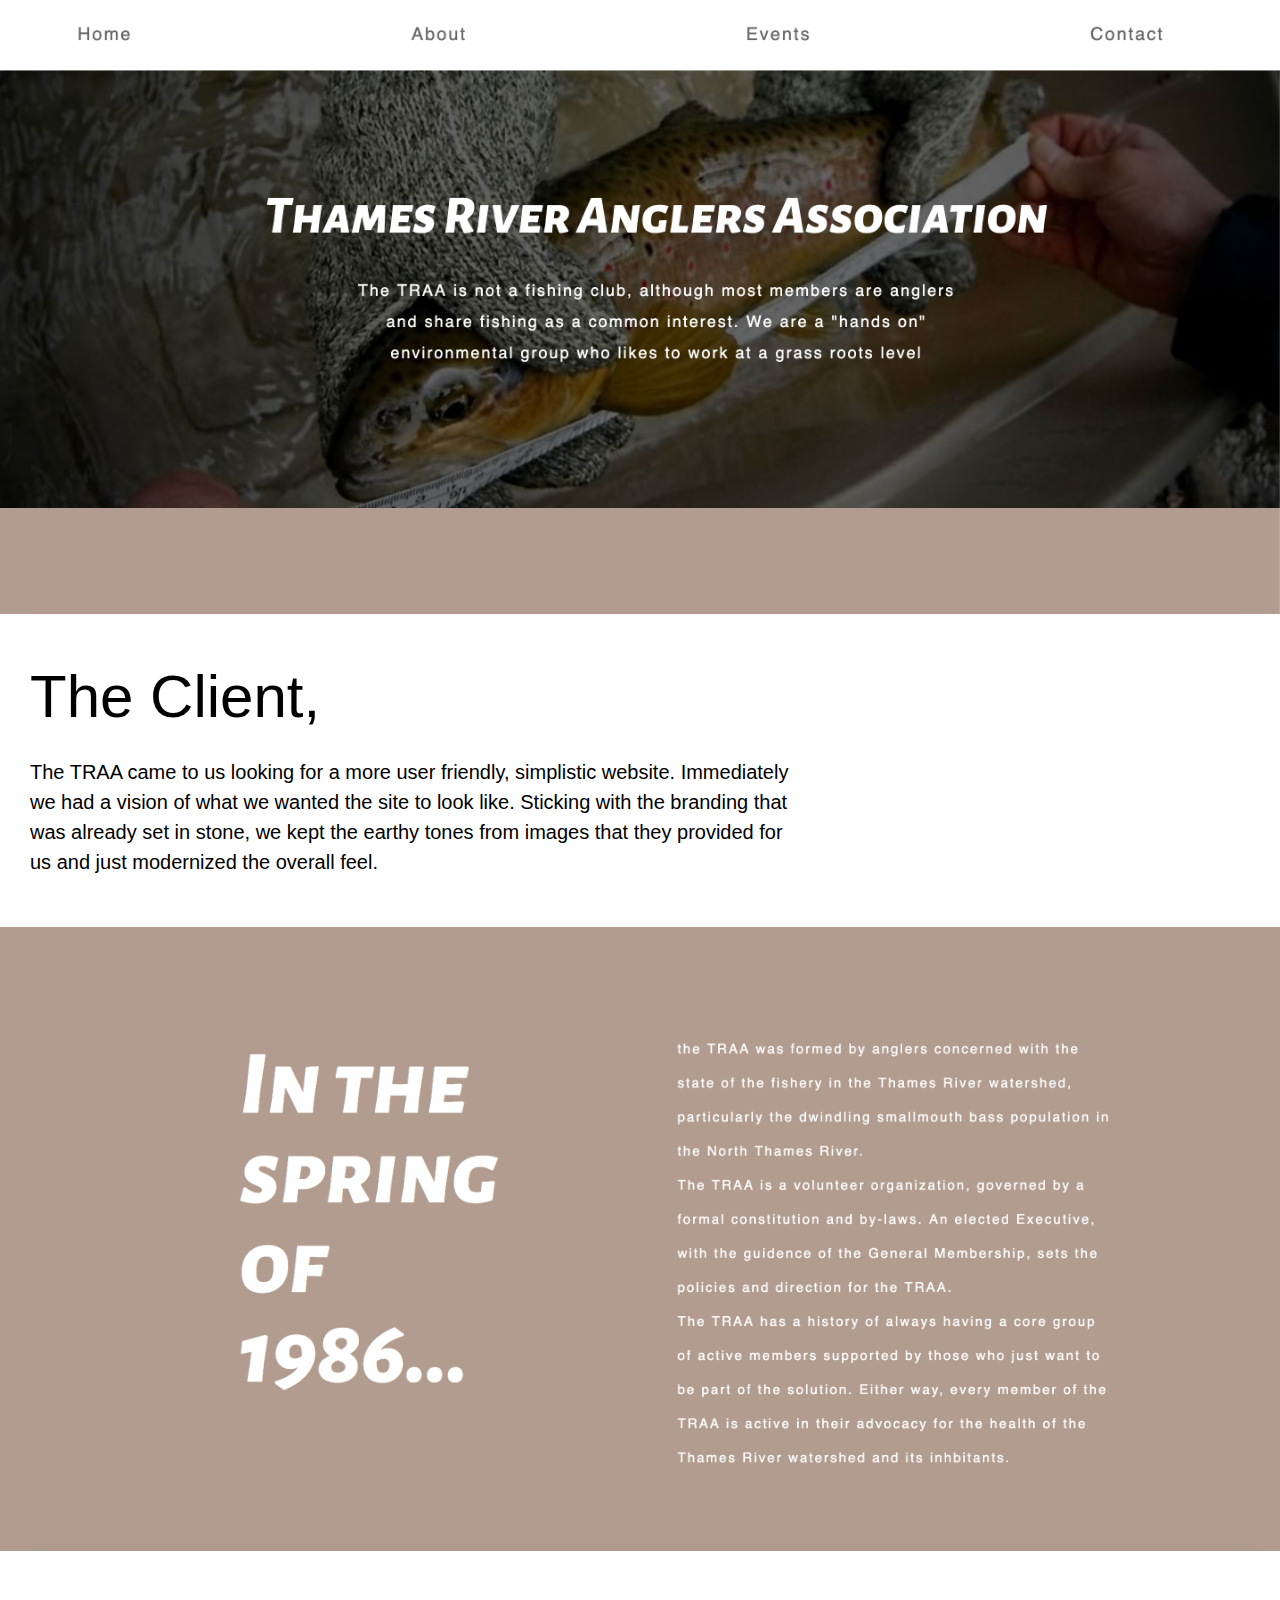
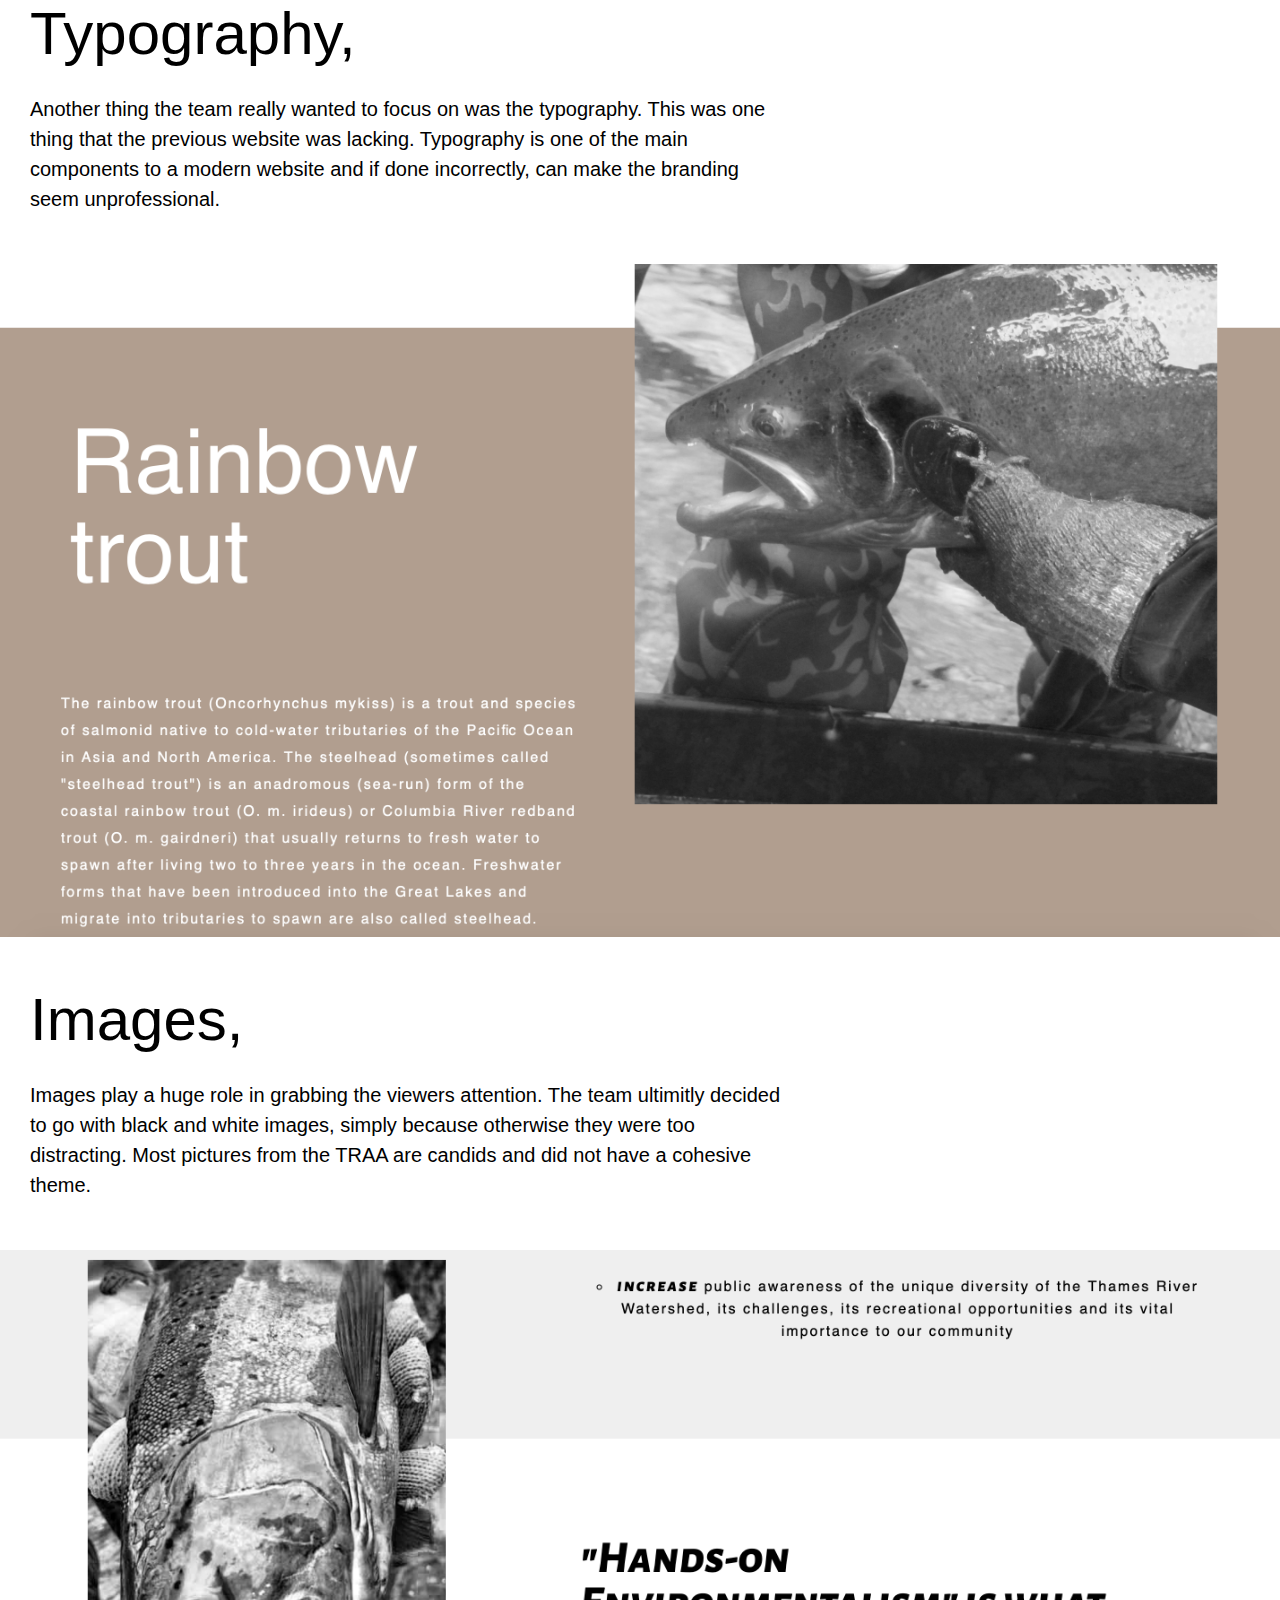
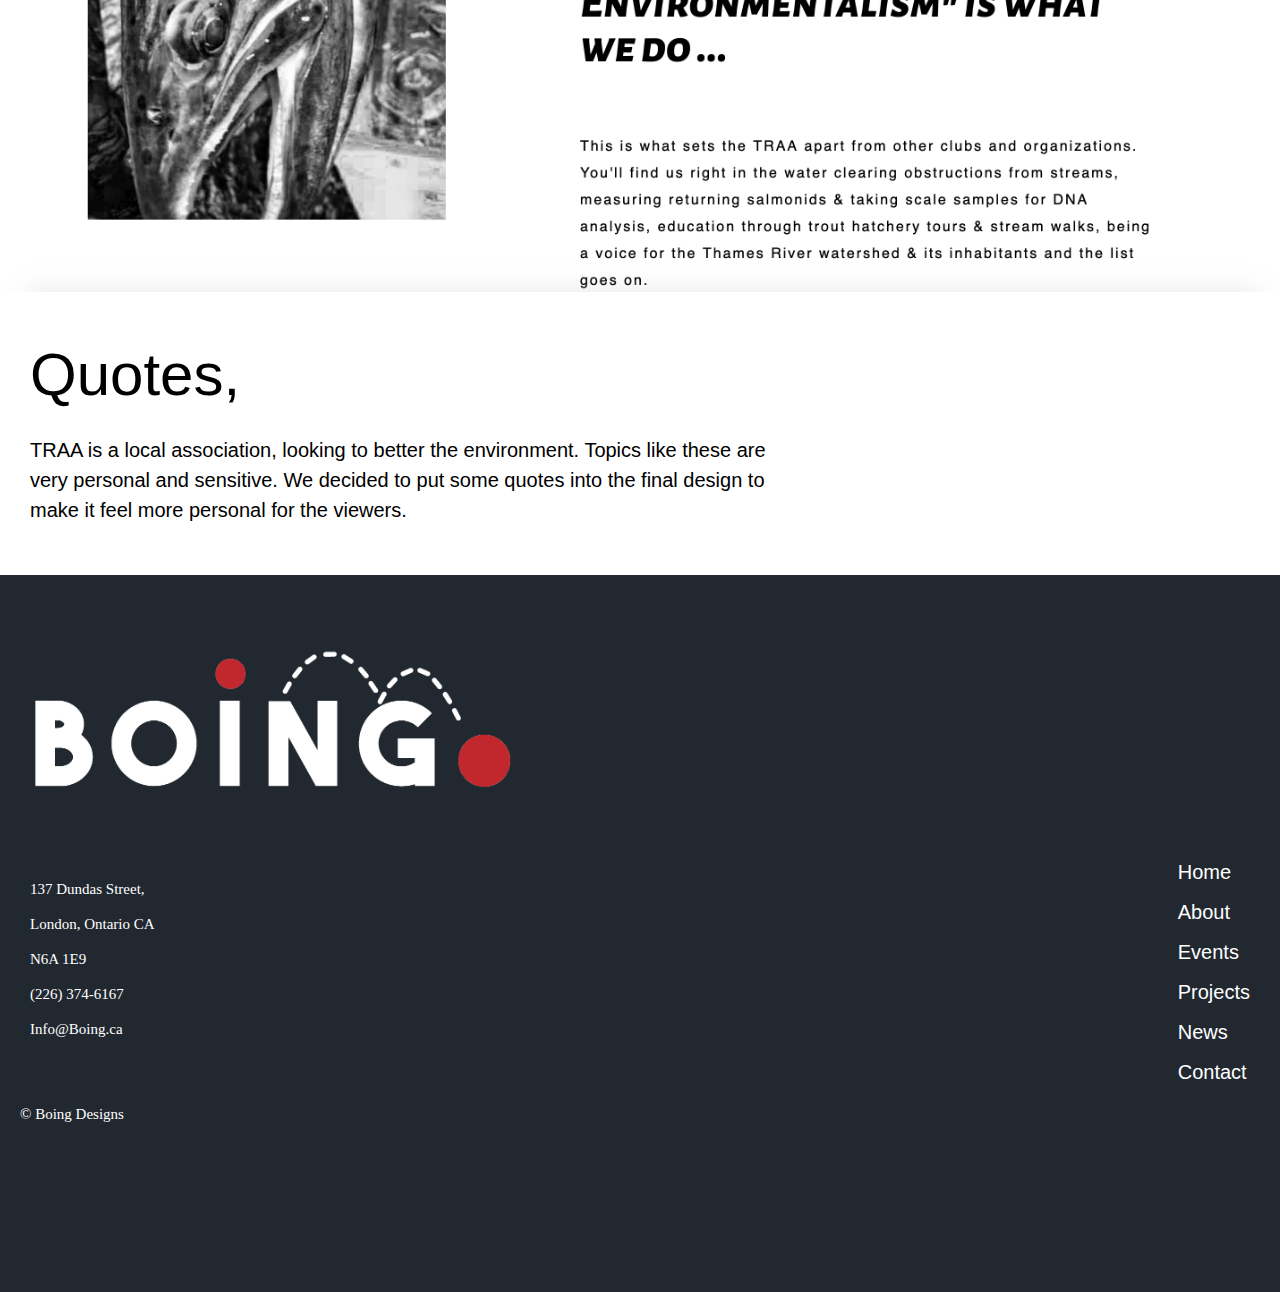
==== portfolio.html @ 6e595c21 "adding responsive files" ====
<!doctype html>
<html lang="eng">
    <head>
    <meta charset="utf-8">
    <meta name="viewport" content="initial-scale=1.0, width=device-width">
    <title>Boing Designs</title>
    <link href="css/reset.css" rel="stylesheet" type="text/css">
    <link href="css/main.css" rel="stylesheet" type="text/css">
    </head>
    
    <body>

        <section id="portfolioPage">
            <div>
                <img src="images/port-pic2.png">
            </div>

            <div>
                <h3>The Client,</h3>
                <p>The TRAA came to us looking for a more user friendly, simplistic website. Immediately we had a vision of what we wanted the site to look like. Sticking with the branding that was already set in stone, we kept the earthy tones from images that they provided for us and just modernized the overall feel.</p>
            </div>

            <div id="pic2">
                <img src="images/port-pic3.png">
            </div>

            <div>
                <h3>Typography,</h3>
                <p>Another thing the team really wanted to focus on was the typography. This was one thing that the previous website was lacking. Typography is one of the main components to a modern website and if done incorrectly, can make the branding seem unprofessional.</p>
            </div>

            <div>
                <img src="images/port-pic1.png">
            </div>

            <div>
                <h3>Images,</h3>
                <p>Images play a huge role in grabbing the viewers attention. The team ultimitly decided to go with black and white images, simply because otherwise they were too distracting. Most pictures from the TRAA are candids and did not have a cohesive theme.</p>
            </div>

            <div>
                <img src="images/port-pic5.png">
            </div>

            <div>
                <h3>Quotes,</h3>
                <p>TRAA is a local association, looking to better the environment. Topics like these are very personal and sensitive. We decided to put some quotes into the final design to make it feel more personal for the viewers.</p>
            </div>
        </section>
<footer id="footer">
    
    <h2 class="hidden">Main Footer</h2>
    <div id="footerLogo"><img src="images/logo.png"></div>


    <div id="address">
                            
                            <ul>
                                <li>137 Dundas Street,</li>
                                <li>London, Ontario CA</li>
                                <li>N6A 1E9</li>
                                <li>(226) 374-6167</li>
                                <li>Info@Boing.ca</li>
                            </ul>
                        </div>

                        <div id="copyRight">
                            
                            <p>&copy; Boing Designs</p>
                        </div>



    <nav id="footerNav">
                        <h2 class="hidden">Footer Navigation</h2>

                        <h3 class="hidden">Menu</h3>

                        <ul>

                            <li><a href="index.html">Home</a></li>
                            <li><a href="about.html">About</a></li>
                            <li><a href="events.html">Events</a></li>
                            <li><a href="projects.html">Projects</a></li>
                            <li><a href="news.html">News</a></li>
                            <li><a href="contact.html">Contact</a></li>
                            

                        </ul>
                        </nav>
</footer>

    <script src="js/main.js"></script>
</body>
</html>

        </div>

        <script src="js/main.js"></script>
        <script src="js/modules/menu.js"></script>
    </body>
</html>
---- css/main.css ----
@charset "UTF-8";
/*CSS Doc*/

img, embed, object, video {
  max-width: 100%; }

html {
  box-sizing: border-box; 
  scroll-behavior: smooth;
}

*,
*::before,
*::after {
  box-sizing: inherit; }


img {
  -ms-interpolation-mode: bicubic; 
}

h3
{
	font-size: 80px;
	font-family: Helvetica;
	text-align: left;
}

.hidden
{
	display: none;
}

#container
{
	margin: 0 auto;
	max-width: 1500px;
}

#container h3

{
	letter-spacing: 3px;
}

#mainHeader
{
  background: url(../images/hero-mobile-tablet.jpg) center no-repeat;
  height: 480px;
  margin-bottom: 20px;
}

#mainNav
{
  display: flex;
  flex-direction: column;
}

#mainNav button
{
  background: url(../images/burger.svg) center no-repeat;
  width: 40px;
  height: 40px;
  border: 0px;
  transition: all 400ms ease;
  margin-right: 30px;
  margin-top: 30px;
  margin-left: auto;
}

#deskNav
{
	display: none;
}

#mainNav button.expanded
{
  -webkit-transform: rotate(90deg);
  -ms-transform: rotate(90deg);
  transform: rotate(90deg);
}

#mainNav li a
{
  display: block;
  padding: 10px 0 10px 0;
  color: #fff;
  text-decoration: none;
  text-align: center;
  font-size: 30px;
  font-family: Helvetica;
  letter-spacing: 1.5px;
}

#mainNav li
{
	margin-top: 10px;

	-webkit-animation: mainNav 1.5s both;
          animation: mainNav 1.5s both;
}



#mainNav li:first-child
{
	padding-top: 10px;
}


#burgerCon
{
  margin-top: -70px;
  padding-bottom: 20px;
  margin-bottom: 60px;
  background: rgba(33, 40, 48, 0.5);
  display: none;
}


#burgerCon.slideToggle
{
  display: block;
}

#logo
{
  display: block;
  max-width: 170px;
  margin: 0 auto;
  margin-top: -60px;

}

#welcomeMess
{
	display: none;
}

#tagline
{
	display: none;
}

#arrowCon
{
	display: flex;
}

#arrow
{
	width: 5%;
	margin: 0 auto;
	margin-top: 300px;
}

@media screen and (min-width: 1100px) {

	#mainHeader
	{
		background: url(../images/hero-big.jpg);
		background-attachment: fixed;
		height: 700px;
		
	}

	#mainNav
	{
		display: none;
	}

	#deskNav
	{
		display: flex;
	}

	#deskNav ul
	{
		display: flex;
		flex-direction: row;
		margin-bottom: -100px;
		margin-left: auto;
		margin-right: 10px;
		margin-top: 50px;

	}

	#deskNav ul li
	{
		padding: 20px;
		margin-top: 20px;
		
	}

	#deskNav ul li a
	{
		color: #fff;
		font-size: 25px;
		text-decoration: none;
		font-family: Helvetica;
		letter-spacing: 1px;

	}

	#deskNav ul li a:hover
	{
		text-decoration: underline;
	}

	#logo
	{
		padding-top: 40px;
		margin-left: 30px;
		max-width: 270px;
	}

	#welcomeMess {

		display: block;
	
	background: linear-gradient(to right, #505c67 0%, #e4e4e4 100%);
	-webkit-background-clip: text;
	-webkit-text-fill-color: transparent;
	font-weight: bold;
	margin-top: 140px;
	
}

#welcomeMess h3
{
	text-align: center;
}

#tagline
{
	display: block;
	margin-top: 40px;
}

#tagline h4
{
	color: #e4e4e4;
	font-family: Helvetica;
	font-size: 35px;
	text-align: center;
	letter-spacing: 2.5px
}

	#arrow
{
	width: 5%;
	margin: 0 auto;
	margin-top: 100px;
}
}

/*--------------------------CLIENTS----------------------*/

#clientList
{
	display: flex;
	flex-direction: column;
	width: 99%;
	margin-bottom: 50px;

}

#clientList img
{
	width: 30%;

}

#clientRow1
{
	
	margin: 0 auto;
	margin-left: 40px;
}


#clientRow2
{

	margin: 0 auto;
	margin-left: 40px;
}


/*--------------------------ABOUT--------------------------*/

#about
{
	color: #fff;
	margin-bottom: 30px;
	font-weight: bold;
	text-shadow: -4px -4px 0px #212830;
}

#about h3
{
	font-size: 36px;
	margin-bottom: -60px;
	margin-left: 20px;
}

#aboutContent
{
	height: 980px;
	background: rgb(33, 40, 48);
	padding-top: 160px
}

#aboutContent p:first-child
{
	font-size: 15px;
	width: 90%;
	margin-left: 20px;
	margin-top: -50px;
	font-family: helvetica;
	line-height: 25px

}

#aboutContent p
{
	font-size: 15px;
	width: 90%;
	margin-top: 20px;
	margin-left: 20px;
	font-family: helvetica;
	line-height: 25px
}

#sec2 img
{
	display: none;
}

@media screen and (min-width: 400px) {
		
		#aboutContent
		{
			height: 800px;
		}

	}

@media screen and (min-width: 500px) {
		
		#aboutContent
		{
			height: 700px;
		}


	}

@media screen and (min-width: 768px) {

	#about
	{
		margin-top: 80px;
	}

	#about h3
	{
		font-size: 60px;
		text-align: center;
		margin-left: 0;
		margin-bottom: -95px;
	}

	#about p:first-child
	{
		margin-top: 10px;
		font-size: 20px;
		line-height: 40px;
		margin-left: 40px;
	}

	#about p
	{
		font-size: 20px;
		line-height: 40px;
		margin-left: 40px;
	}

	#aboutContent
	{
		height: 1000px;
	}

}

@media screen and (min-width: 1200px) {

	#aboutContent
	{
		display: flex;
		padding-top: 200px;
	}

	#about
	{
		margin-top: 130px;
		text-shadow: -7px -7px 0px #212830;
	}

	#about h3
	{
		font-size: 80px;
		margin-bottom: -130px;
	}

	#sec1
	{
		width: 800px;
	}
	#sec2
	{
		width: 800px;
	}

	#sec2 img
	{
		display: block;
		width: 90%;
		margin-left: 40px;
		margin-top: 40px;
	}
}


/*----------------------------Video------------------------------*/

#videoSec
{
	display: flex;
	margin-bottom: 50px;
	background: rgb(230, 230, 230);
	padding-top: 50px;
	padding-bottom: 50px;
	margin-top: -30px;
}

#videoSec embed
{
	margin: 0 auto;
	width: 80%;
	height: 250px;
}

@media screen and (min-width: 600px) {

	#videoSec embed
	{
		height: 350px;
	}
}

@media screen and (min-width: 935px) {

	#videoSec embed
	{
		height: 450px;
	}
}

@media screen and (min-width: 1200px) {

	#videoSec embed
	{
		height: 550px;
	}
}



/*---------------------------TEAM--------------------------*/

#Info
{

	justify-content: space-between;
	height: 300px;
}


#Info h3
{
	font-weight: bold;
	margin-left: 20px;
	margin-top: 10px;
	font-size: 36px;
}


#Info h4
{
	font-size: 20px;
	font-family: Helvetica;
	text-align: center;
	margin-top: 20px;
}

#logoIcon
{
	width: 20%;
	margin-left: 190px;
	margin-top: -40px;

}



.name
{
	font-size: 20px;
	font-weight: bold;
	font-family: Helvetica;
	letter-spacing: 2px;
	text-align: center;
}





.lightbox
{
	display: block;
	position: absolute;
	justify-content: center;
	text-align: center;
	border-radius: 30px;
	margin-top: 2730px;
	box-shadow: 5px 10px #afafaf;
	top: 0;
	background-color: rgba(237, 237, 237, 1);
	width: 100%;
	height: 500px;
	display: none;
	transition: all 1s ease-in-out;
}

.lightbox p
{

	font-size: 15px;
	text-align: left;
	padding-right: 40px;
	padding-left: 40px;
	line-height: 20px;
	padding-bottom: 15px;
	-webkit-animation: text-focus-in 1s cubic-bezier(0.550, 0.085, 0.680, 0.530) both;
	        animation: text-focus-in 1s cubic-bezier(0.550, 0.085, 0.680, 0.530) both;

}

@-webkit-keyframes text-focus-in {
  0% {
    -webkit-filter: blur(12px);
            filter: blur(12px);
    opacity: 0;
  }
  100% {
    -webkit-filter: blur(0px);
            filter: blur(0px);
    opacity: 1;
  }
}
@keyframes text-focus-in {
  0% {
    -webkit-filter: blur(12px);
            filter: blur(12px);
    opacity: 0;
  }
  100% {
    -webkit-filter: blur(0px);
            filter: blur(0px);
    opacity: 1;
  }
}


.lightbox h3
{
	font-size: 30px;
	text-align: left;
	padding-left: 40px;
	padding-bottom: 30px;
	-webkit-animation: tracking-in-expand 1.7s cubic-bezier(0.215, 0.610, 0.355, 1.000) both;
	        animation: tracking-in-expand 1.7s cubic-bezier(0.215, 0.610, 0.355, 1.000) both;
}

.box1
{
	margin-top: 2400px;
}

.box2
{
	margin-top: 2750px;
}

.box3
{
	margin-top: 3100px;
}


.lightbox-on
{
	display: block;
}

.box1-on
{
	display: block;
}

.box2-on
{
	display: block;
}

.box3-on
{
	display: block;
}

.thumbnails
{
	margin-top: 100px;
}

.thumbnails h3
{
	font-size: 30px;
	text-align: center;
	margin-top: 20px;
}

.thumbnails img
{
	display: flex;
	flex-direction: column;
	margin: 0 auto;
	margin-top: 50px;
	margin-bottom: 50px;
}


.closeButton1, .closeButton2, .closeButton3
{
	width: 30px;
	height: 30px;
	text-align: center;
	border-radius: 40px;
	padding-right: 5px;
	margin-left: 300px;
	margin-top: 10px;
}

.closeButton1 h3, .closeButton2 h3, .closeButton3 h3
{
	font-size: 17px;
	padding-left: 1px;
}

.closeButton1:hover , .closeButton2:hover
{
	background-color: #f6f6f6;
	transform: scale(1.1);
}

.pictures
{
	width: 40%;
}

#renataPic:hover
{
	opacity: 0.5;
}

#victoriaPic:hover
{
	opacity: 0.5;
}

#keiranPic:hover
{
	opacity: 0.5;
}

@media screen and (min-width: 320px) {

		#Info
		{
			height: 500px;
		}
		

		#logoIcon
		{
			margin-left: 220px;
			margin-top: 10px;
		}

	}

	@media screen and (min-width: 400px) {

		#Info
		{
			height: 650px;
		}

		.name
	{
		font-size: 30px;
		font-weight: bold;
		font-family: Helvetica;
		letter-spacing: 2px;
		text-align: center;
	}

	#Info h4
	{
		font-size: 30px;
	}


	}

	@media screen and (min-width: 450px) {

		#Info
		{
			height: 800px;
		}

		#Info h3
		{
			font-size: 50px;
		}

		#logoIcon
		{
			width: 30%;
			margin-left: 270px;
			margin-top: -10px;
		}
	}

	@media screen and (min-width: 500px) {

		#Info
		{
			height: 1000px;
		}

		#logoIcon
		{
			width: 20%;
		}

		.box1
{
	margin-top: 2300px;
}

.box2
{
	margin-top: 2800px;
}

.box3
{
	margin-top: 3380px;
}
	}

	@media screen and (min-width: 600px) {

		#Info
		{
			height: 1200px;
		}
	}

	@media screen and (min-width: 700px) {

		#Info
		{
			height: 1500px;
		}
	}

	@media screen and (min-width: 760px) {

		.box1
{
	margin-top: 2900px;
}

.box2
{
	margin-top: 3550px;
}

.box3
{
	margin-top: 4300px;
}
	}

	@media screen and (min-width: 800px) {

		#Info
		{
			height: 1700px;
		}
	}



	@media screen and (min-width: 900px) {

		#Info
		{
			height: 1900px;
		}

		#logoIcon
		{
			margin-top: 90px;
			margin-left: 370px;
		}

		#Info h3
		{
			font-size: 60px;
			text-align: center;
			margin-left: 0;
			padding-top: 50px;
		}


	}

	@media screen and (min-width: 1000px) {

		#Info
		{
			height: 2100px;
		}

		#logoIcon
		{
			margin-left: 400px;
		}

		#Info h3
		{
			font-size: 60px;
			text-align: center;
			margin-left: 0;
			padding-top: 50px;
		}


	}

	@media screen and (min-width: 1120px) {

		#Info
		{
			height: 2300px;
		}

		#Info h3
		{
			font-size: 60px;
			text-align: center;
			margin-left: 0;
			padding-top: 50px;
		}


	}

	@media screen and (min-width: 1200px) {

	.thumbnails 
	{
		display: flex;
		flex-direction: row;
		margin-top: 100px;
		width: 100%;
	}

	.thumbnails div
	{
		display: flex;
		flex-direction: column;
		margin: 0 auto;
	}


	.pictures
	{
		width: 300px;
	}

	#Info
		{
			height: 400px;
		}



	}


/*------------------------------Portfolio-----------------------------------*/

#portfolioWork
{
	display: block;
	color: #fff;
	margin-bottom: 80px;
	margin-top: 1000px;
	font-weight: bold;
	text-shadow: -3px -4px 0px #212830;
}

#portfolioWork h3
{
	margin-bottom: -60px;
	margin-left: 20px;
	font-size: 36px;
}

#portfolioContent
{
	display: flex;
	flex-direction: column;
	background: rgb(33, 40, 48);
	padding-top: 50px;
}

#portfolioContent div
{
	margin: 0 auto;
	margin-top: 50px;
	width: 200px;
	padding-bottom: 50px;
}

#portfolioContent img:hover
{
	opacity: 0.5;
}

#portfolioContent h5
{
	color: #fff;
	font-size: 30px;
	font-family: Helvetica;
	margin-left: 20px;
}






@media screen and (min-width: 700px) {

	#row1
	{
		display: flex;
		flex-direction: row;
		padding-top: 100px;
	}

	#row2
	{
		display: flex;
		flex-direction: row;
	}

	#portfolioWork h3
{
	margin-bottom: -100px;
	margin-left: 20px;
	font-size: 60px;
}

	#portfolioContent div
{
	margin: 0 auto;
	width: 700px;
}


#portfolioContent img
{
	width: 600px;
	padding: 20px;

}
}

/*-------------------------Portfolio Page---------------------------*/

#portfolioPage h3
{
	margin-left: 30px;
	margin-top: 50px;
	font-size: 40px;
}

#portfolioPage p
{
	width: 300px;
	margin-left: 30px;
	margin-top: 30px;
	font-size: 20px;
	line-height: 30px;
	margin-bottom: 50px;
	font-family: Helvetica;
}

@media screen and (min-width: 400px) {

	#portfolioPage h3
	{
		font-size: 50px;
	}

	#portfolioPage p
	{
		width: 360px;
	}
	
}

@media screen and (min-width: 500px) {

	#portfolioPage h3
	{
		font-size: 50px;
	}

	#portfolioPage p
	{
		width: 460px;
	}
	
}

@media screen and (min-width: 600px) {

	#portfolioPage h3
	{
		font-size: 50px;
	}

	#portfolioPage p
	{
		width: 560px;
	}
	
}

@media screen and (min-width: 900px) {

	#portfolioPage h3
	{
		font-size: 60px;
	}

	#portfolioPage p
	{
		width: 760px;
	}
	
}



/*------------------------------Contact------------------------*/

#contactForm
{
	font-weight: bold;
	background: rgb(230, 230, 230);
	margin-top: -80px;
	padding-top: 30px;
	padding-bottom: 50px;
}

#contactForm h3
{
	margin-left: 30px;
	font-weight: bold;
	font-size: 36px;
}

#contactForms
{
	display: flex;
	flex-direction: column;
}

#emailForm
{
	padding-bottom: 10px;
	font-size: 20px;
	width: 300px;
	margin: 0 auto;
	margin-bottom: 10px;
	margin-top: 10px;
}

#commentForm
{
	padding-bottom: 10px;
	font-size: 20px;
	width: 300px;
	margin: 0 auto;
	padding-bottom: 300px;
	margin-bottom: 10px;
	margin-top: 10px;
}

#firstName
{
	padding-bottom: 10px;
	font-size: 20px;
	width: 300px;
	margin: 0 auto;
	margin-bottom: 10px;
	margin-top: 70px;
}

#lastName
{
	padding-bottom: 10px;
	font-size: 20px;
	width: 300px;
	margin: 0 auto;
	margin-bottom: 10px;
	margin-top: 10px;
}

#submitButton
{
	display: block;
	margin: 10px auto 0 auto;
	width: 200px;
	height: 50px;
	font-size: 20px;
	text-decoration: none;
	border-radius: 10px;
	background: rgb(33, 40, 48);
	color: white;
	font-family: Helvetica;
}

/*----------------------------------Map-----------------------------*/

#mapArea
{

}

#mapArea h3
{
	margin-bottom: 50px;
	margin-left: 20px;
	font-weight: bold;
	font-size: 36px;
}

#map iframe
{
	width: 100%;
	height: 500px;
}




/*-----------------------------------Footer---------------------------*/

#footer
{
	background: rgb(33, 40, 48);
}

#footerLogo
{
	width: 40%;
	padding-top: 30px;
	padding-left: 30px;
}

#address
{
	margin-left: 20px;
}

#address ul li
{
	color: #fff;
	font-size: 15px;
	padding: 10px;
}

#footerNav
{
	display: flex;
}

#footerNav ul
{
	margin-left: auto;
	margin-top: -270px;
	padding-bottom: 200px;
}

#footer ul li
{
	padding: 10px;
	margin-right: 10px;
}

#footer ul li a
{
	color: #fff;
	text-decoration: none;
	font-size: 20px;
	font-family: Helvetica;
	padding: 10px;
}

#copyRight
{
	margin-top: 60px;
	margin-left: 20px;
	font-size: 15px;
	color: #fff;
}
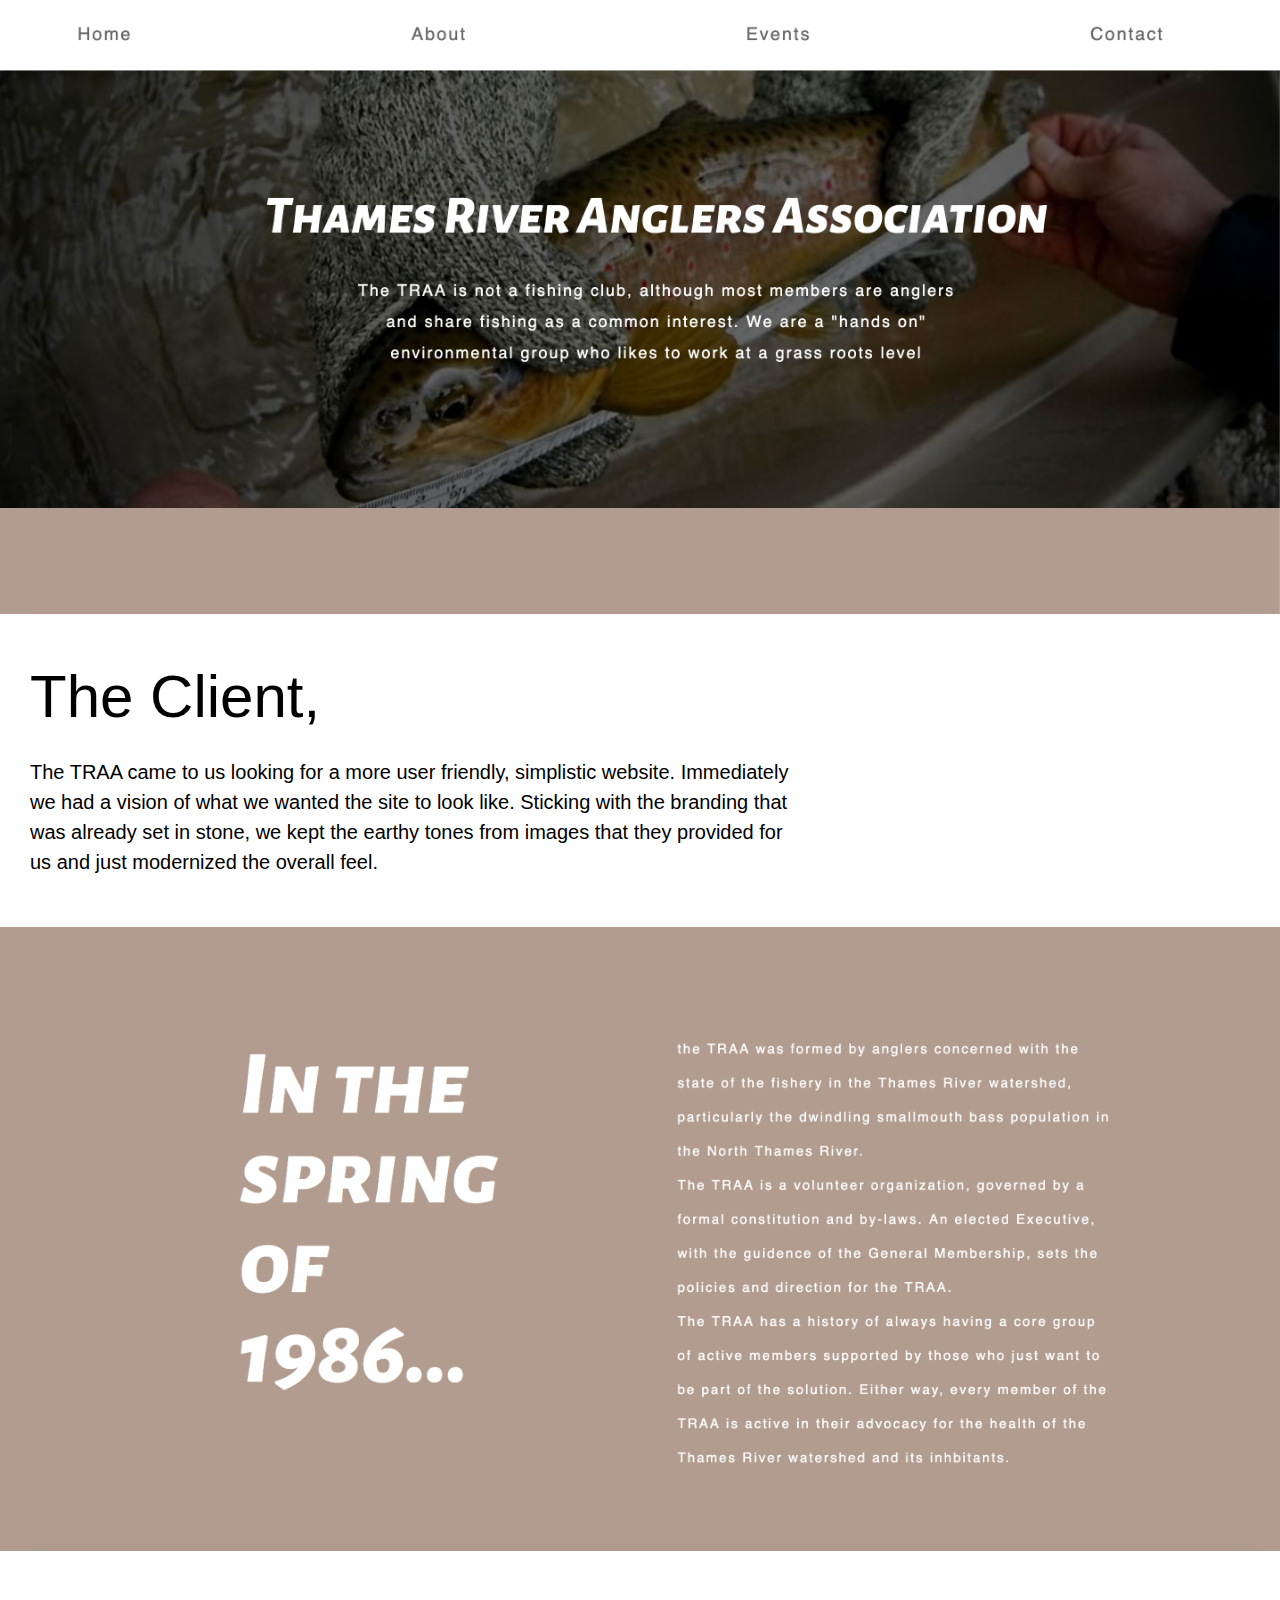
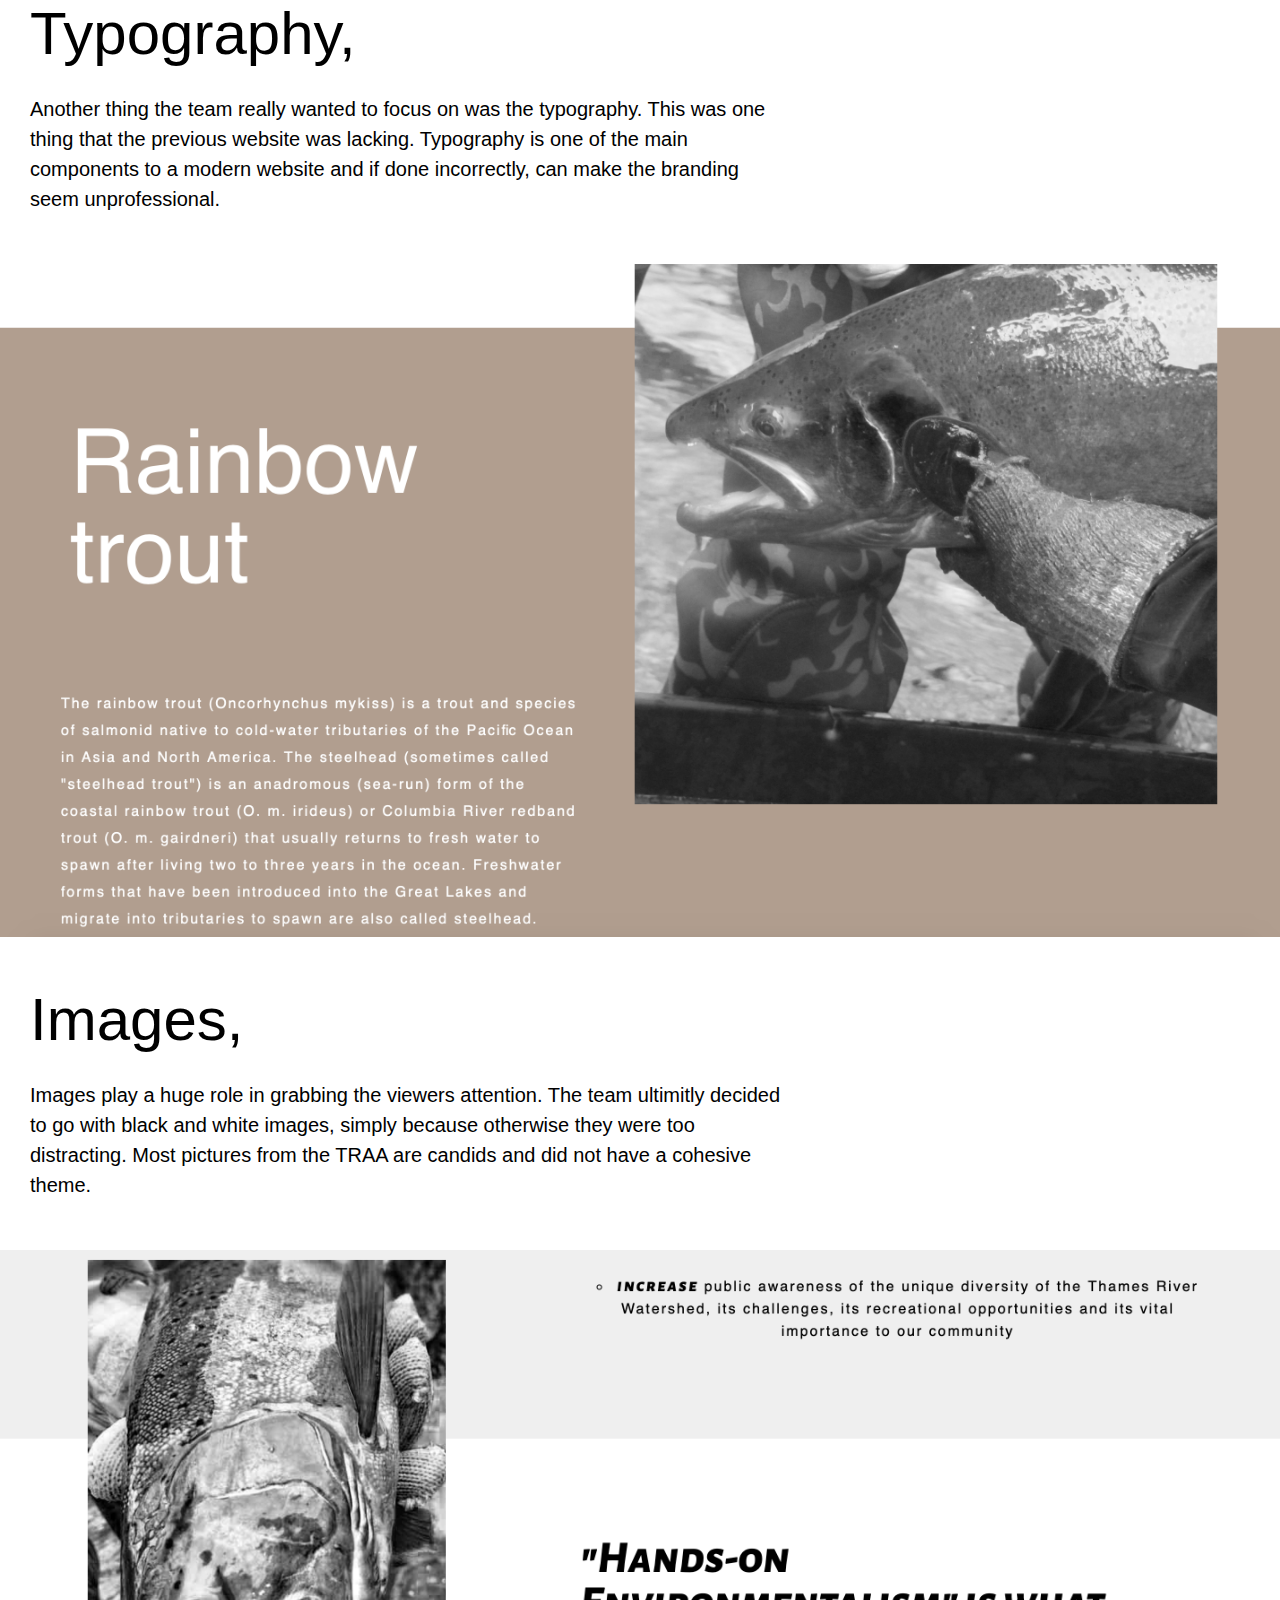
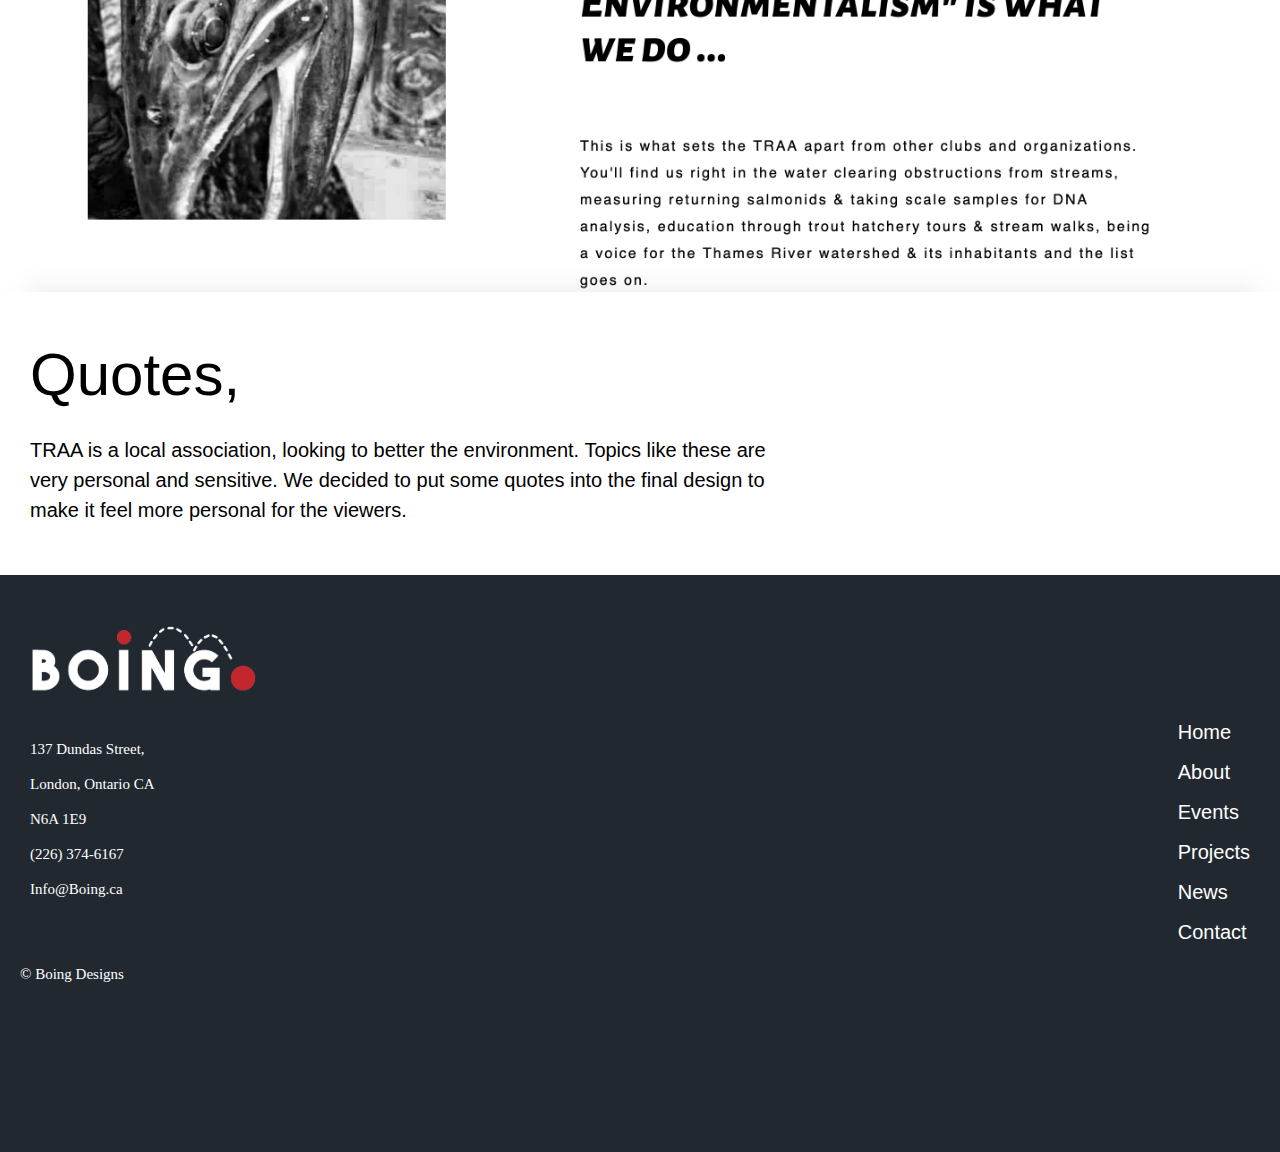
==== commit 90d3a983: "adding final files" ====
--- a/portfolio.html
+++ b/portfolio.html
@@ -1,5 +1,5 @@
 <!doctype html>
-<html lang="eng">
+<html lang="en">
     <head>
     <meta charset="utf-8">
     <meta name="viewport" content="initial-scale=1.0, width=device-width">
@@ -12,7 +12,7 @@
 
         <section id="portfolioPage">
             <div>
-                <img src="images/port-pic2.png">
+                <img src="images/port-pic2.png" alt="Fish picture">
             </div>
 
             <div>
@@ -21,7 +21,7 @@
             </div>
 
             <div id="pic2">
-                <img src="images/port-pic3.png">
+                <img src="images/port-pic3.png" alt="Text Photo">
             </div>
 
             <div>
@@ -30,7 +30,7 @@
             </div>
 
             <div>
-                <img src="images/port-pic1.png">
+                <img src="images/port-pic1.png" alt="Text Photo">
             </div>
 
             <div>
@@ -39,7 +39,7 @@
             </div>
 
             <div>
-                <img src="images/port-pic5.png">
+                <img src="images/port-pic5.png" alt="Quote Photo">
             </div>
 
             <div>
@@ -50,7 +50,7 @@
 <footer id="footer">
     
     <h2 class="hidden">Main Footer</h2>
-    <div id="footerLogo"><img src="images/logo.png"></div>
+    <div id="footerLogo"><img src="images/logo.png" alt="Company Logo"></div>
 
 
     <div id="address">
@@ -90,11 +90,6 @@
                         </nav>
 </footer>
 
-    <script src="js/main.js"></script>
-</body>
-</html>
-
-        </div>
 
         <script src="js/main.js"></script>
         <script src="js/modules/menu.js"></script>
--- a/css/main.css
+++ b/css/main.css
@@ -260,7 +260,7 @@
 {
 	display: flex;
 	flex-direction: column;
-	width: 99%;
+	width: 100%;
 	margin-bottom: 50px;
 
 }
@@ -284,6 +284,19 @@
 
 	margin: 0 auto;
 	margin-left: 40px;
+}
+
+@media screen and (min-width: 1000px) {
+
+#clientRow1
+{
+	margin-left: 60px;
+}
+
+#clientRow2
+{
+	margin-left: 60px;
+}
 }
 
 
@@ -436,24 +449,57 @@
 
 #videoSec
 {
+	background: rgb(230, 230, 230);
+	margin-top: -40px;
+}
+
+#videoSec video
+{
 	display: flex;
 	margin-bottom: 50px;
 	background: rgb(230, 230, 230);
 	padding-top: 50px;
 	padding-bottom: 50px;
-	margin-top: -30px;
-}
-
-#videoSec embed
-{
+}
+
+#videoSec video
+{
+
 	margin: 0 auto;
 	width: 80%;
 	height: 250px;
 }
 
+#buttonControls
+{
+	text-align: center;
+	margin-top: 10px;
+}
+
+#buttonControls button
+{
+	padding: 16px;
+	margin-left: 10px;
+	margin-bottom: 20px;
+	color: #fff;
+	font-size: 14px;
+	font-family: Helvetica;
+	background: rgba(33, 40, 48, 0.5);
+}
+
+#buttonControls button:hover
+{
+	text-align: center;
+	padding: 16px;
+	font-size: 14px;
+	transition: all .5s ease;
+	background: rgba(33, 40, 48);
+	border-radius: 15px;
+}
+
 @media screen and (min-width: 600px) {
 
-	#videoSec embed
+	#videoSec video
 	{
 		height: 350px;
 	}
@@ -461,7 +507,7 @@
 
 @media screen and (min-width: 935px) {
 
-	#videoSec embed
+	#videoSec video
 	{
 		height: 450px;
 	}
@@ -469,7 +515,7 @@
 
 @media screen and (min-width: 1200px) {
 
-	#videoSec embed
+	#videoSec video
 	{
 		height: 550px;
 	}
@@ -514,9 +560,9 @@
 
 
 
-.name
-{
-	font-size: 20px;
+.name 
+{
+	font-size: 30px;
 	font-weight: bold;
 	font-family: Helvetica;
 	letter-spacing: 2px;
@@ -663,7 +709,7 @@
 	margin-top: 10px;
 }
 
-.closeButton1 h3, .closeButton2 h3, .closeButton3 h3
+.closeButton1 span, .closeButton2 span, .closeButton3 span
 {
 	font-size: 17px;
 	padding-left: 1px;
@@ -789,6 +835,7 @@
 		{
 			height: 1200px;
 		}
+
 	}
 
 	@media screen and (min-width: 700px) {
@@ -796,6 +843,14 @@
 		#Info
 		{
 			height: 1500px;
+		}
+
+		.lightbox p
+		{
+			font-size: 30px;
+			font-family: Helvetica;
+			line-height: 30px;
+
 		}
 	}
 
@@ -848,6 +903,28 @@
 			padding-top: 50px;
 		}
 
+		.box1
+{
+	margin-top: 3400px;
+}
+
+.box2
+{
+	margin-top: 4050px;
+}
+
+.box3
+{
+	margin-top: 4800px;
+}
+
+.closeButton1, .closeButton2, .closeButton3
+{
+	margin-left: 800px;
+}
+
+
+
 
 	}
 
@@ -871,6 +948,14 @@
 			padding-top: 50px;
 		}
 
+		.lightbox p
+		{
+			font-size: 30px;
+			font-family: Helvetica;
+			line-height: 30px;
+
+		}
+
 
 	}
 
@@ -889,6 +974,21 @@
 			padding-top: 50px;
 		}
 
+		.box1
+{
+	margin-top: 3700px;
+}
+
+.box2
+{
+	margin-top: 4350px;
+}
+
+.box3
+{
+	margin-top: 5300px;
+}
+
 
 	}
 
@@ -919,6 +1019,31 @@
 		{
 			height: 400px;
 		}
+
+	#logoIcon
+	{
+		margin-left: 600px;
+	}
+
+	.box1
+{
+	margin-top: 3700px;
+}
+
+.box2
+{
+	margin-top: 3700px;
+}
+
+.box3
+{
+	margin-top: 3700px;
+}
+
+.closeButton1, .closeButton2, .closeButton3
+{
+	margin-left: 1100px;
+}
 
 
 
@@ -1075,6 +1200,15 @@
 		width: 560px;
 	}
 	
+}
+
+@media screen and  (min-width: 700px) {
+
+	#portfolioWork h3
+	{
+		text-align: center;
+		margin-left: 0;
+	}
 }
 
 @media screen and (min-width: 900px) {
@@ -1172,6 +1306,79 @@
 	font-family: Helvetica;
 }
 
+#map2
+{
+	display: none;
+}
+
+
+@media screen and (min-width: 700px) {
+
+	#contactForm h3
+	{
+		font-size: 50px;
+		text-align: center;
+		margin-left: 0;
+	}
+
+	#emailForm
+{
+	
+	width: 500px;
+}
+
+#commentForm
+{
+	width: 500px;
+
+}
+
+#firstName
+{
+	width: 500px;
+}
+
+#lastName
+{
+	width: 500px;
+}
+
+
+}
+
+@media screen and (min-width: 1200px) {
+
+	#contactForm input
+	{
+		margin-left: 30px;
+	}
+
+	#submitButton
+	{
+		margin-left: 170px;
+	}
+
+	#map
+	{
+		display: none;
+	}
+
+	#map2
+	{
+		display: flex;
+		margin-left: 600px;
+		
+	}
+
+	#map2 iframe
+	{
+		width: 90%;
+		height: 500px;
+		margin-top: -570px;
+
+	}
+}
+
 /*----------------------------------Map-----------------------------*/
 
 #mapArea
@@ -1257,11 +1464,19 @@
 	color: #fff;
 }
 
-
-
-
-
-
-
-
-
+@media screen and (min-width: 1200px) {
+
+	#footerLogo
+	{
+		width: 20%;
+	}
+}
+
+
+
+
+
+
+
+
+
